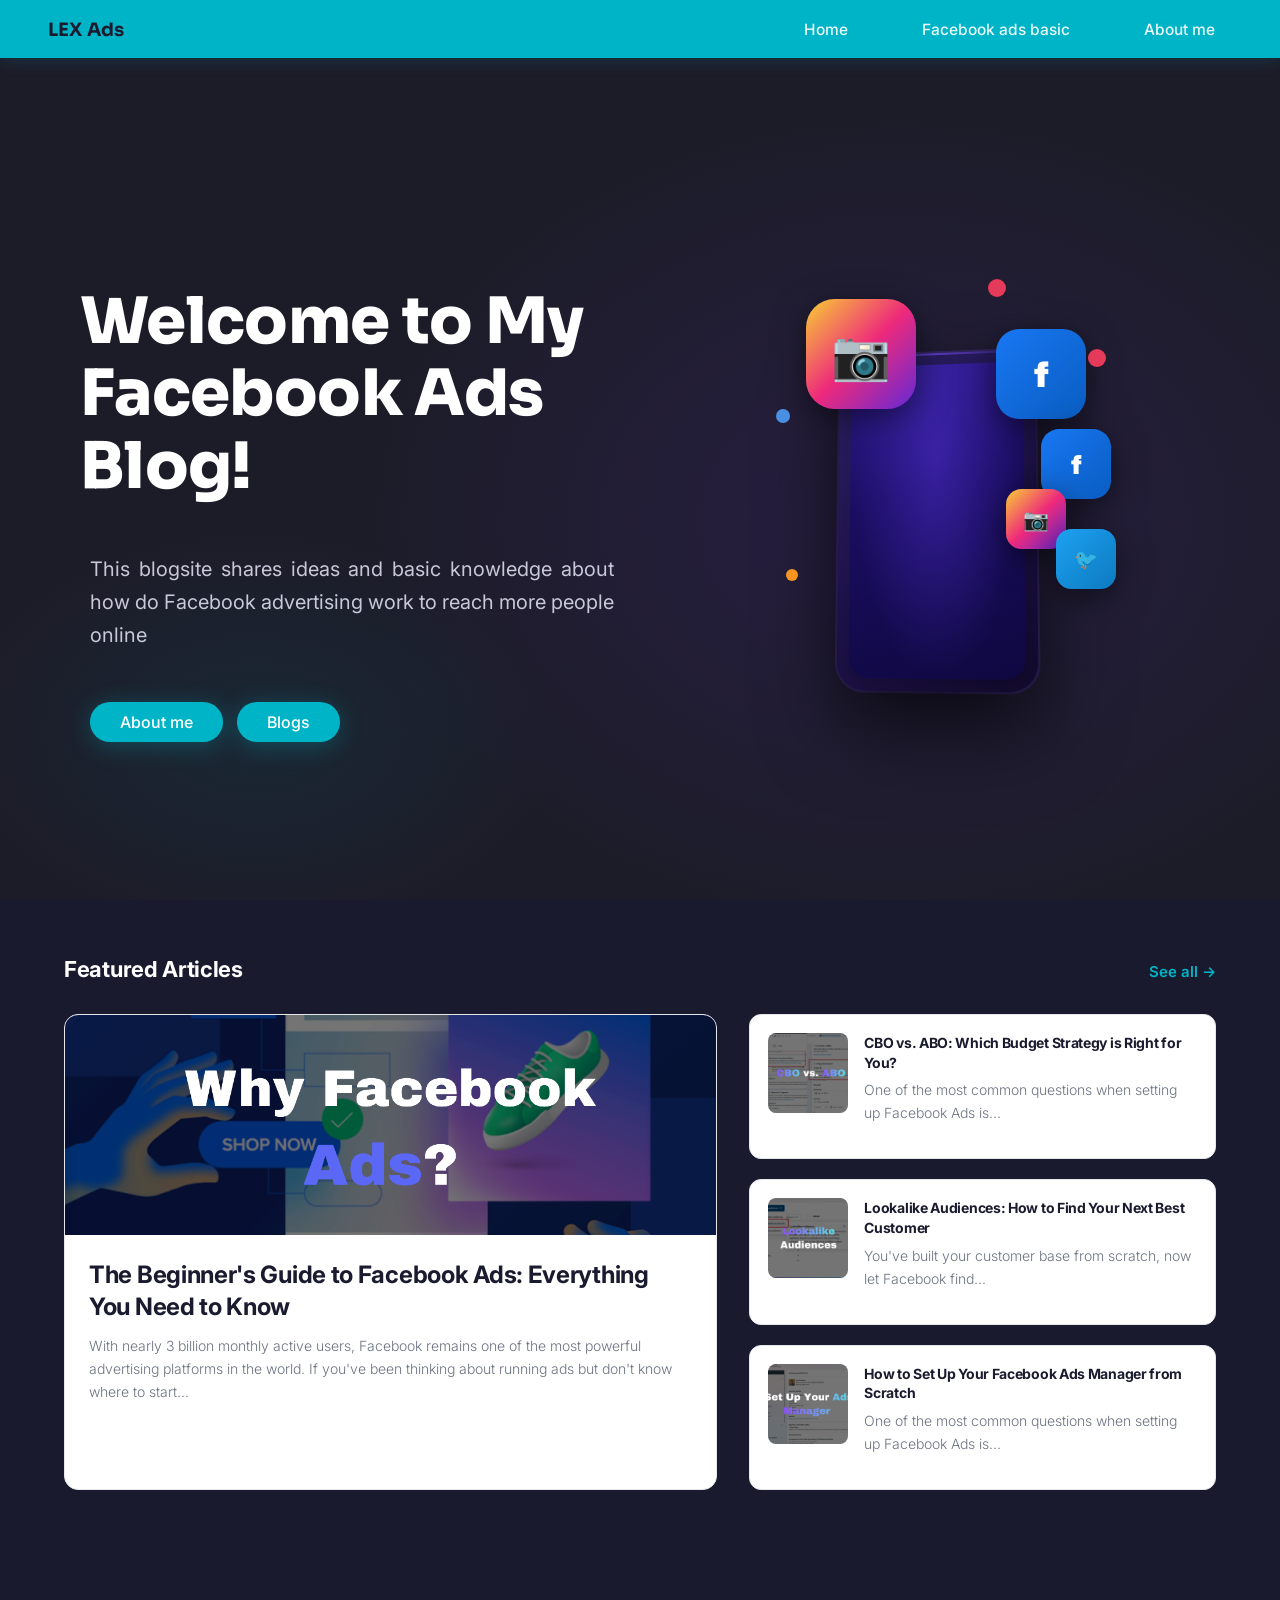
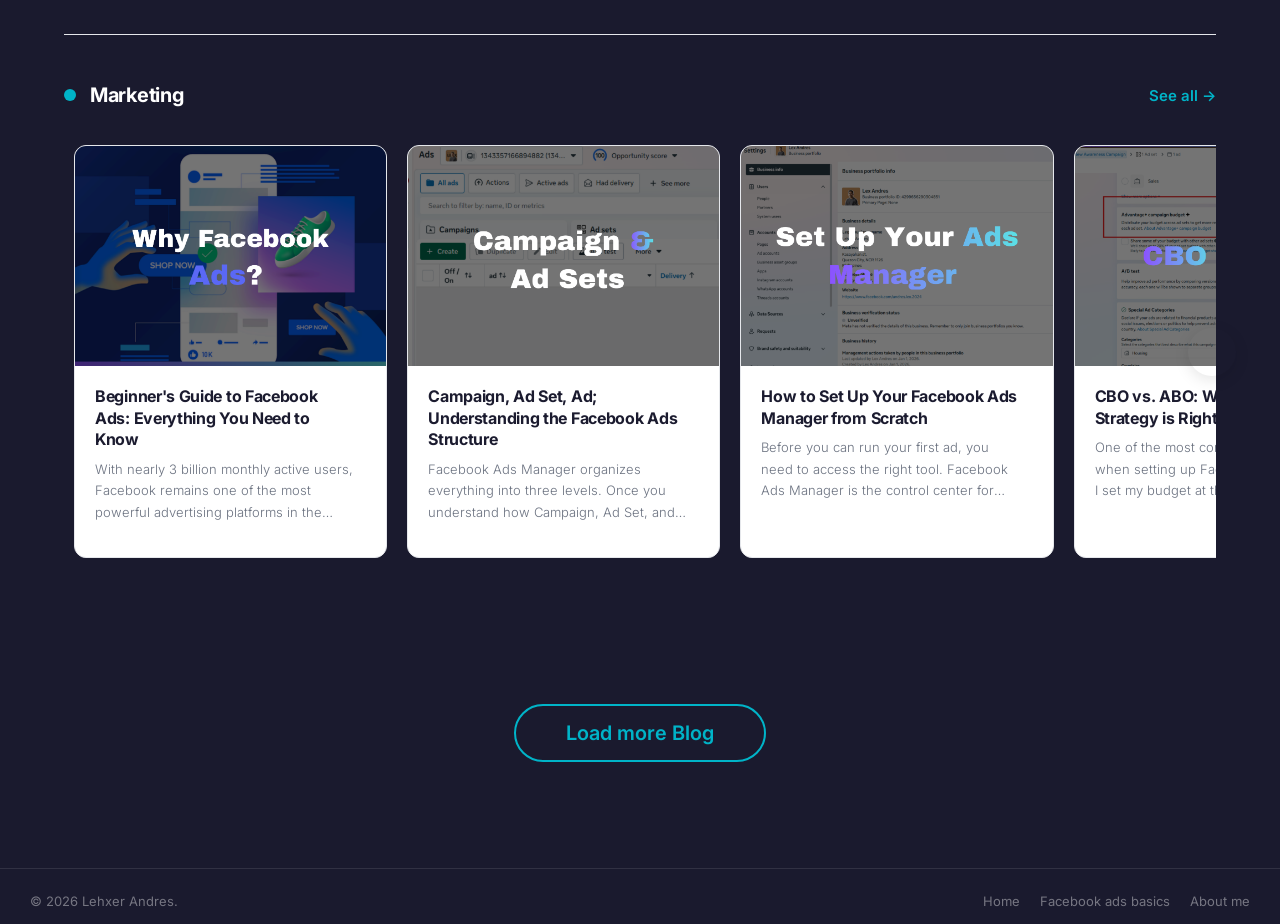
==== index.html @ 8c8f79d3 "Add files via upload" ====
<!DOCTYPE html>
<html lang="en">
<head>
  <meta charset="UTF-8" />
  <meta name="viewport" content="width=device-width, initial-scale=1.0"/>
  <title>Facebook Ads Media Buying Blog</title>
  <link rel="stylesheet" href="style.css" />
</head>
<body>

  <!-- NAV -->
<nav>
  <div class="nav-brand">LEX Ads</div>
  
  <input type="checkbox" id="menu-toggle">
  <label for="menu-toggle" class="hamburger">&#9776;</label>
  
  <ul class="nav-links">
    <li><a href="index.html">Home</a></li>
    <li><a href="2page.html">Facebook ads basic</a></li>
    <li><a href="3about.html">About me</a></li>
  </ul>
</nav>

  <!-- HERO -->
  <section class="hero">

    <!-- Left: text -->
    <div class="hero-content">
      <h1 class="hero-title">Welcome to My<br>Facebook Ads Blog!</h1>
      <p class="hero-desc">
        This blogsite shares ideas
        and basic knowledge about how do Facebook advertising work to reach more
        people online  
      </p>
      <a href="3about.html" class="btn-learn">About me</a>
      <a href="2page.html" class="btn-learn">Blogs</a>
    </div>

    <!-- Right: phone + floating icons -->
    <div class="hero-image">
      <div class="phone-wrapper">

        <!-- Phone -->
        <div class="phone">
          <div class="phone-screen">
            <div class="phone-screen-glow"></div>
          </div>
        </div>

        <!-- Social blobs -->
        <div class="icon-blob blob-ig-main">📷</div>
        <div class="icon-blob blob-fb-main">f</div>
        <div class="icon-blob blob-fb-sm">f</div>
        <div class="icon-blob blob-ig-sm">📷</div>
        <div class="icon-blob blob-tw">🐦</div>

        <!-- Accent dots -->
        <div class="dot dot-r dot-1"></div>
        <div class="dot dot-b dot-2"></div>
        <div class="dot dot-o dot-3"></div>
        <div class="dot dot-r dot-4"></div>
      </div>
    </div>

  </section>

<Main>

 <!-- FEATURED POSTS -->
  <section class="featured-section">
    <div class="container">
      <div class="section-header">
        <h2 class="section-title">Featured Articles</h2>
        <a href="2page.html" class="see-all">See all →</a>
      </div>
      <div class="featured-grid">
        <!-- Big card -->
        <div class="card-featured">
          <div class="card-featured-img" style="background: linear-gradient(135deg,#ff7a59,#ffb347);">
            <img src="Image/1.png" alt="Content Marketing Strategy 2025">
          </div>
          <div class="card-body">
            <h3 class="card-title"><a href="blog (1).html" class="stretched-link">
        The Beginner's Guide to Facebook Ads: Everything You Need to Know </a></h3>
            <p class="card-excerpt">With nearly 3 billion monthly active users, Facebook remains one of the most powerful advertising platforms in the world. If you've been thinking about running ads but don't know where to start...</p>
            
          </div>
        </div>
        <!-- Side stack -->
        <div class="side-stack">
          <div class="card-small">
            <div class="card-small-thumb" style="background: #eff6ff;">
               <img src="Image/4.png" alt="AI Tools">
              </div>
            <div class="card-small-body">
              <h4 class="card-title"><a href="blog (4).html" class="stretched-link">
        CBO vs. ABO: Which Budget Strategy is Right for You?</a></h4>
              <p class="card-excerpt">One of the most common questions when setting up Facebook Ads is...
</p>
            </div>
          </div>
          <div class="card-small">
            <div class="card-small-thumb" style="background: #f0fdf4;">
              <img src="Image/6.png" alt="AI Tools">
            </div>
            <div class="card-small-body">
              <h4 class="card-title">
                <a href="blog (6).html" class="stretched-link">
        Lookalike Audiences: How to Find Your Next Best Customer</a>
              </h4>
               <p class="card-excerpt">You've built your customer base from scratch, now let Facebook find...</p>
              
            </div>
          </div>
          
          <div class="card-small">
            <div class="card-small-thumb" style="background: #fdf4ff;">
              <img src="Image/3.png" alt="AI Tools">
            </div>
            <div class="card-small-body">
              <h4 class="card-title">
                <a href="blog (3).html" class="stretched-link">
        How to Set Up Your Facebook Ads Manager from Scratch</a>
              </h4>
              <p class="card-excerpt">One of the most common questions when setting up Facebook Ads is...
</p>
             
            </div>
          </div>
        </div>
      </div>
    </div>
  </section>










   <!-- MARKETING SECTION -->

  <section class="articles-section">
  <div class="container">
    <div class="category-block">

      <!-- Header -->
      <div class="category-header">
        <div class="category-dot" style="background: var(--orange);"></div>
        <span class="category-label">Marketing</span>
        <a href="2page.html" class="see-all">See all →</a>
      </div>

      <!-- Scroll Area -->
      <div class="scroll-wrapper">

        <button class="scroll-btn scroll-left"></button>

        <div class="articles-grid" id="articlesGrid">

          <!-- CARD -->
          <div class="card-article">
            <div class="card-article-img">
              <img src="Image/1.png">
            </div>
            <div class="card-body">
              <h4 class="card-title"><a href="blog (1).html" class="stretched-link">Beginner's Guide to Facebook Ads: Everything You Need to Know</a></h4>
              <p class="card-excerpt">With nearly 3 billion monthly active users, Facebook remains one of the most powerful advertising platforms in the world. If you've been thinking about running ads but don't know where to start...</p>
            </div>
          </div>

          <!-- Duplicate cards -->
          <div class="card-article"><div class="card-article-img"><img src="Image/2.png"></div>
        <div class="card-body">
              <h4 class="card-title"><a href="blog (2).html" class="stretched-link">Campaign, Ad Set, Ad; Understanding the Facebook Ads Structure</a></h4>
              <p class="card-excerpt">Facebook Ads Manager organizes everything into three levels. Once you understand how Campaign, Ad Set, and Ad works...</p>
            </div>
        </div>
          <div class="card-article"><div class="card-article-img"><img src="Image/3.png"></div>
        <div class="card-body">
              <h4 class="card-title"><a href="blog (3).html" class="stretched-link"> How to Set Up Your Facebook Ads Manager from Scratch</a></h4>
              <p class="card-excerpt">Before you can run your first ad, you need to access the right tool. Facebook Ads Manager is the control center for everything — campaigns, budgets, audiences, and performance data...</p>
            </div>
        </div>

          <div class="card-article"><div class="card-article-img"><img src="Image/4.png"></div>
        <div class="card-body">
              <h4 class="card-title"><a href="blog (4).html" class="stretched-link">CBO vs. ABO: Which Budget Strategy is Right for You?</a></h4>
              <p class="card-excerpt">One of the most common questions when setting up Facebook Ads is: should I set my budget at the campaign level or the ad set level...
</p>
            </div>
        </div>
          <div class="card-article"><div class="card-article-img"><img src="Image/5.png"></div>
        <div class="card-body">
              <h4 class="card-title"><a href="blog (5).html" class="stretched-link">Custom Audiences Explained: How to Retarget Like a Pro</a></h4>
              <p class="card-excerpt">Most people won't buy the first time they see your ad. Custom Audiences let you bring them back and that's where the real money is made...
</p>
            </div>
        </div>
          <div class="card-article"><div class="card-article-img"><img src="Image/6.png"></div>
        <div class="card-body">
              <h4 class="card-title"><a href="blog (6).html" class="stretched-link"> Lookalike Audiences: How to Find Your Next Best Customer</a></h4>
              <p class="card-excerpt">You've built your customer base from scratch, now let Facebook find thousands more people just like them. Lookalike Audiences are one of the most powerful scaling tools...</p>
            </div>
        </div>
          <div class="card-article"><div class="card-article-img"><img src="Image/7.png"></div>
        <div class="card-body">
              <h4 class="card-title"><a href="blog (7).html" class="stretched-link">How to Choose the Right Facebook Ad Campaign Objective</a></h4>
              <p class="card-excerpt">Your objective tells Facebook exactly what result to optimize for, so getting this right from the start is everything...
</p>
            </div>
        </div>
          <div class="card-article"><div class="card-article-img"><img src="Image/8.png"></div>
        <div class="card-body">
              <h4 class="card-title"><a href="blog (8).html" class="stretched-link">How to Properly Distribute Your Facebook Ads Budget</a></h4>
              <p class="card-excerpt">Spending it in the right places is the skill. A proper budget distribution strategy ensures every peso you put in is working toward a real result...</p>
            </div>
        </div>
        <div class="card-article"><div class="card-article-img"><img src="Image/9.png"></div>
        <div class="card-body">
              <h4 class="card-title"><a href="blog (9).html" class="stretched-link">The Full-Funnel Facebook Ads Strategy: TOF, MOF, BOF Explained</a></h4>
              <p class="card-excerpt"> The best Facebook advertisers don't just run one campaign, they build a system that guides people from strangers to loyal buyers...</p>
            </div>
        </div>


        </div>

        <button class="scroll-btn scroll-right"></button>

      </div>
    </div>
  </div>
</section>


 <!-- LOAD MORE -->
  <div class="load-more-wrap">
   <a href="2page.html" class="load-more-btn">Load more Blog</a>
  </div>

</Main>

<footer>
   <div class="footer-bottom">
      <span>© 2026 Lehxer Andres.</span>
      <div class="footer-bottom-links">
        <a href="index.html">Home</a>
        <a href="2page.html">Facebook ads basics</a>
        <a href="3about.html">About me</a>
      </div>
    </div>
  </div>
</footer>


 
<script>
const grid = document.getElementById('articlesGrid');
const scrollLeftBtn = document.querySelector('.scroll-left');
const scrollRightBtn = document.querySelector('.scroll-right');

const scrollAmount = 320; // adjust based on card width

scrollLeftBtn.addEventListener('click', () => {
  grid.scrollBy({
    left: -scrollAmount,
    behavior: 'smooth'
  });
});

scrollRightBtn.addEventListener('click', () => {
  grid.scrollBy({
    left: scrollAmount,
    behavior: 'smooth'
  });
});

function updateButtons() {
  scrollLeftBtn.style.display = grid.scrollLeft > 0 ? 'block' : 'none';

  const maxScroll = grid.scrollWidth - grid.clientWidth;
  scrollRightBtn.style.display = grid.scrollLeft < maxScroll ? 'block' : 'none';
}

grid.addEventListener('scroll', updateButtons);
window.addEventListener('load', updateButtons);
</script>
</body>
</html>
---- style.css ----
@import url('https://fonts.googleapis.com/css2?family=Sora:wght@400;600;700;800&family=Inter:wght@400;500&display=swap');

*, *::before, *::after { box-sizing: border-box; margin: 0; padding: 0; }

:root {
  --teal: #00b4c8;
  --teal-dark: #008fa0;
  --bg: #1a1a2e;
  --bg-hero: #1c1c28;
  --text: #ffffff;
  --text-muted: #c8c8d8;
  --nav-bg: #00b4c8;
}

:root {
  --orange: #00b4c8;
  --orange-dark: #008fa0;
  --navy: #1b1b2f;
  --dark: #2d3142;
  --gray: #6b7280;
  --light-gray: #f3f4f6;
  --border: #e5e7eb;
  --white: #ffffff;
  --text: #1f2937;
  --accent-blue: #00a4bd;
  --accent-purple: #6366f1;
  --accent-green: #00bda5;
}

body {
  font-family: 'Inter', sans-serif;
  background: var(--bg);
  color: var(--text);
  min-height: 100vh;
  overflow-x: hidden;
}

/* ── NAV ── */
nav {
  background: var(--nav-bg);
  display: flex;
  align-items: center;
  justify-content: space-between;
  padding: 0 48px;
  height: 58px;
  position: sticky;
  top: 0;
  z-index: 100;
  box-shadow: 0 2px 16px rgba(0,180,200,0.18);
}

.nav-brand {
  font-family: 'Sora', sans-serif;
  font-weight: 700;
  font-size: 1.15rem;
  color: var(--navy);
  letter-spacing: 0.01em;
}

.nav-links {
  display: flex;
  gap: 40px;
  list-style: none;
}

.nav-links a {
  color: #fff;
  text-decoration: none;
  font-size: 0.97rem;
  font-weight: 500;
  opacity: 0.92;
  transition: all 0.2s; /* Changed from 'opacity' to 'all' to animate the border too */
  
  /* The Border Settings */
  border: 1px solid var(--orange); 
  padding: 8px 16px;     /* Adds space between text and border */
  border-radius: 30px;    /* Optional: rounds the corners */
}

.nav-links a:hover {
  opacity: 1;
  color: var(--orange);
  font-weight: 500;
  background-color: var(--white); /* Slight highlight on hover */
  border-color: var(--orange); /* Change border color on hover */
}


/* Hide the checkbox and hamburger by default (Desktop) */
#menu-toggle, .hamburger {
  display: none;
}

/* Mobile Styles */
@media (max-width: 768px) {
  .hamburger {
    display: block;
    font-size: 1.5rem;
    color: white;
    cursor: pointer;
    z-index: 1001; 
  }

  .nav-links {
  display: flex; 
  flex-direction: column;
  position: fixed; 
  top: 60px; 
  height: calc(100vh - 60px); 
  left: -100%;  
  width: 250px;       
  padding: 40px 30px; 
  gap: 30px;
  transition: left 0.4s ease; 
  z-index: 1000;

  /* --- DARK TRANSLUCENT GLASS EFFECT --- */
  
  /* 1. Use RGBA for the background: 0,0,0 is black. 0.75 is 75% opacity. */
  background-color: rgba(10, 15, 28, 0.75); 
  
  /* 2. The Blur: 15px-20px is usually the "sweet spot" for glass */
  backdrop-filter: blur(20px);
  -webkit-backdrop-filter: blur(20px);

  /* 3. Optional: Add a subtle border to make it pop against the dark page */
  border-right: 1px solid rgba(255, 255, 255, 0.1);
}

  .nav-links a {
    letter-spacing: px;
    text-transform: uppercase;
    font-size: 0.85rem;
    border: none;
    display: block;
    color: white;
    text-decoration: none;
  }

  #menu-toggle:checked ~ .nav-links {
    left: 0; 
  }
}




















/* ── HERO ── */
.hero {
  min-height: calc(100vh - 58px);
  background: var(--bg-hero);
  display: grid;
  grid-template-columns: 1fr 1fr;
  align-items: center;
  padding: 60px 72px 60px 80px;
  gap: 40px;
  position: relative;
  overflow: hidden;
}

/* subtle radial glow */
.hero::before {
  content: '';
  position: absolute;
  inset: 0;
  background:
    radial-gradient(ellipse 60% 70% at 70% 55%, rgba(80,40,160,0.22) 0%, transparent 70%),
    radial-gradient(ellipse 40% 40% at 20% 80%, rgba(0,180,200,0.08) 0%, transparent 60%);
  pointer-events: none;
}

.hero-content {
  position: relative;
  z-index: 2;
  animation: fadeUp 0.8s ease both;
}

@keyframes fadeUp {
  from { opacity: 0; transform: translateY(32px); }
  to   { opacity: 1; transform: translateY(0); }
}

.hero-title {
  font-family: 'Sora', sans-serif;
  font-weight: 1000;
  font-size: clamp(2rem, 5vw, 4rem);
  line-height: 1.13;
  color: #fff;
  margin-bottom: 20px;
  margin-top: 70px;
  letter-spacing: -0.01em;
}

.hero-desc {
  font-size: clamp(1rem, 2.5vw, 1.25rem);
  text-align: justify;
  line-height: 1.65;
  color: var(--text-muted);
  max-width: 620px;
  margin: 50px 10px 50px 10px;

}

.btn-learn {
  display: inline-block;
  background: var(--teal);
  color: #fff;
  font-family: 'Inter', sans-serif;
  font-size: 1rem;
  font-weight: 500;
  padding: 10px 30px;
  margin-left: 10px;
  border-radius: 40px;
  text-decoration: none;
  border: none;
  cursor: pointer;
  transition: background 0.22s, transform 0.18s, box-shadow 0.22s;
  box-shadow: 0 4px 24px rgba(0,180,200,0.28);
}

.btn-learn:hover {
  background: var(--teal-dark);
  transform: translateY(-2px);
  box-shadow: 0 8px 32px rgba(0,180,200,0.38);
}

/* ── HERO IMAGE ── */
.hero-image {
  position: relative;
  z-index: 2;
  display: flex;
  justify-content: center;
  align-items: center;
  animation: fadeUp 0.9s 0.15s ease both;
}

/* Decorative phone + social icons illustration */
.phone-wrapper {
  position: relative;
  width: 360px;
  height: 420px;
}

/* Phone body */
.phone {
  position: absolute;
  bottom: 0;
  left: 50%;
  transform: translateX(-50%) perspective(900px) rotateX(6deg) rotateY(-8deg);
  width: 200px;
  height: 340px;
  background: linear-gradient(145deg, #2a2060 0%, #1a1040 60%, #0d0820 100%);
  border-radius: 28px;
  box-shadow:
    0 32px 80px rgba(0,0,0,0.7),
    0 0 0 2px rgba(120,80,255,0.25),
    inset 0 0 30px rgba(80,40,180,0.15);
  overflow: hidden;
}

.phone::before {
  content: '';
  position: absolute;
  top: 0; left: 0; right: 0;
  height: 2px;
  background: linear-gradient(90deg, transparent, rgba(120,80,255,0.6), transparent);
}

.phone-screen {
  position: absolute;
  inset: 12px;
  border-radius: 20px;
  background: linear-gradient(160deg, #2d1b8a 0%, #1a0d60 40%, #0f0840 100%);
  overflow: hidden;
}

.phone-screen-glow {
  position: absolute;
  inset: 0;
  background: radial-gradient(ellipse at 50% 30%, rgba(100,60,255,0.4), transparent 70%);
}

/* Social icon blobs */
.icon-blob {
  position: absolute;
  border-radius: 26%;
  display: flex;
  align-items: center;
  justify-content: center;
  font-size: 1.5rem;
  font-weight: 900;
  color: #fff;
  box-shadow: 0 8px 32px rgba(0,0,0,0.5);
  animation: float 4s ease-in-out infinite;
}



@keyframes float {
  0%, 100% { transform: translateY(0) rotate(var(--rot, 0deg)); }
  50%       { transform: translateY(-10px) rotate(var(--rot, 0deg)); }
}

/* Individual blobs */
.blob-ig-main {
  --rot: -10deg;
  width: 110px; height: 110px;
  background: linear-gradient(135deg, #f9ce34, #ee2a7b, #6228d7);
  top: 30px; left: 50px;
  animation-delay: 0s;
  font-size: 3rem;
}

.blob-fb-main {
  --rot: 6deg;
  width: 90px; height: 90px;
  background: linear-gradient(135deg, #1877f2, #0a5dc2);
  top: 60px; right: 30px;
  animation-delay: 0.6s;
  font-size: 2.2rem;
}

.blob-fb-sm {
  --rot: -6deg;
  width: 70px; height: 70px;
  background: linear-gradient(135deg, #1877f2, #0a5dc2);
  top: 160px; right: 5px;
  animation-delay: 1s;
  font-size: 1.6rem;
}

.blob-ig-sm {
  --rot: 12deg;
  width: 60px; height: 60px;
  background: linear-gradient(135deg, #f9ce34, #ee2a7b, #6228d7);
  top: 220px; right: 50px;
  animation-delay: 1.4s;
  font-size: 1.3rem;
}

.blob-tw {
  --rot: -8deg;
  width: 60px; height: 60px;
  background: linear-gradient(135deg, #1da1f2, #0d7abf);
  top: 260px; right: 0px;
  animation-delay: 0.8s;
  font-size: 1.2rem;
}

/* small accent dots */
.dot {
  position: absolute;
  border-radius: 50%;
  animation: float 3s ease-in-out infinite;
}

.dot-r { width: 18px; height: 18px; background: #e63a5a; }
.dot-b { width: 14px; height: 14px; background: #4a90e2; }
.dot-o { width: 12px; height: 12px; background: #f7931e; }

.dot-1 { top: 10px; right: 110px; animation-delay: 0.3s; }
.dot-2 { top: 140px; left: 20px; animation-delay: 1.2s; }
.dot-3 { top: 300px; left: 30px; animation-delay: 0.7s; }
.dot-4 { top: 80px; right: 10px; animation-delay: 1.8s; }



@media (max-width: 768px) {
  .hero-desc {
  text-align: center;
  }
}












/* ------------------ Main Page Styles ------------------ */



.container {
  max-width: 1200px;
  margin: 0 auto;
  padding: 0 24px;
}

/* ===== FEATURED SECTION ===== */
.featured-section { padding: 56px 0 40px; }
.section-header {
  display: flex;
  justify-content: space-between;
  align-items: baseline;
  margin-bottom: 32px;
}
.section-title {
  font-size: 22px;
  font-weight: 700;
  color: var(--white);
  letter-spacing: -0.3px;
}
.see-all {
  color: var(--orange);
  font-size: 15px !important;
  font-weight: 600 !important;
  display: flex;
  align-items: center;
  gap: 6px;
  transition: all 0.25s ease;
  text-decoration: none;
}

.see-all:hover {
  gap: 10px;
  color: var(--orange-dark);   /* Optional: make it slightly darker on hover */
}

/* Featured hero card */
.featured-grid {
  display: grid;
  grid-template-columns: 1.4fr 1fr;
  gap: 32px;
  margin-bottom: 48px;
}
@media (max-width: 768px) { .featured-grid { grid-template-columns: 1fr; } }

.card-featured {
  border-radius: 14px;
  overflow: hidden;
  border: 1px solid var(--border);
  transition: transform .25s, box-shadow .25s;
  background: white;
}
.card-featured:hover { transform: translateY(-4px); box-shadow: 0 16px 40px rgba(0,0,0,.1); }
.card-featured-img {
  height: 220px;           /* Change this to control image height */
  overflow: hidden;
  position: relative;
}

.card-featured-img img {
  width: 100%;
  height: 100%;
  object-fit: cover;       /* Makes the image fill the area nicely without distortion */
  display: block;
}

/* Optional: Nice hover effect */
.card-featured:hover .card-featured-img img {
  transform: scale(1.05);
  transition: transform 0.4s ease;
}

.card-body { padding: 24px; }
.card-tag {
  display: inline-block;
  font-size: 11px;
  font-weight: 700;
  letter-spacing: 1px;
  text-transform: uppercase;
  color: var(--orange);
  margin-bottom: 10px;
}
.card-title {
  font-size: 20px;
  font-weight: 700;
  color: var(--navy);
  line-height: 1.35;
  margin-bottom: 10px;
  letter-spacing: -0.3px;
}

.card-title a {
  text-decoration: none;
  color: inherit; /* Keeps your original title color */
}



.card-featured .card-title { font-size: 24px; }
.card-excerpt {
  color: var(--gray);
  font-size: 14px;
  line-height: 1.65;
  margin-bottom: 16px;
  font-weight: 300;
}
.card-meta {
  display: flex;
  align-items: center;
  gap: 10px;
  font-size: 12px;
  color: var(--gray);
}
.avatar {
  width: 30px; height: 30px;
  border-radius: 50%;
  display: flex; align-items: center; justify-content: center;
  font-size: 13px;
  font-weight: 700;
  color: white;
  flex-shrink: 0;
}

/* Side stack */
.side-stack { display: flex; flex-direction: column; gap: 20px; }
.card-small {
  display: flex;
  gap: 16px;
  padding: 18px;
  border: 1px solid var(--border);
  border-radius: 12px;
  background: white;
  transition: transform .2s, box-shadow .2s;
  cursor: pointer;
}
.card-small:hover { transform: translateY(-2px); box-shadow: 0 8px 24px rgba(0,0,0,.07); }

.card-small-thumb {
  width: 80px;
  height: 80px;
  border-radius: 8px;
  flex-shrink: 0;
  overflow: hidden; /* This clips the image to the border-radius */
  display: block;   /* Remove flex centering if using an image */
}

.card-small-thumb img {
  width: 100%;
  height: 100%;
  object-fit: cover; /* This is the magic property for cropping images nicely */
  display: block;
}

.card-small-body { flex: 1; }
.card-small-body .card-tag { margin-bottom: 6px; }
.card-small-body .card-title { font-size: 14px; line-height: 1.4; margin-bottom: 6px; }
.card-small-body .card-meta { font-size: 11px; }




/* ===== ARTICLE GRID ===== */


.articles-section { padding: 56px 0; }
.scroll-wrapper {
  position: relative;
  margin-top: 20px;
}

.articles-grid {
    display: flex;
  gap: 20px;
  overflow-x: auto;
  scroll-behavior: smooth;
  padding: 10px;         /* Hide scrollbar on Firefox */
}

.articles-grid::-webkit-scrollbar {
  display: none;                   /* Hide scrollbar on Chrome/Safari */
}

.scroll-btn {
  position: absolute;
  top: 50%;
  transform: translateY(-50%);
  width: 48px;
  height: 48px;
  background: white;
  border: 0px solid #e2e8f0;
  border-radius: 50%;
  font-size: 20px;
  color: #64748b;
  cursor: pointer;
  z-index: 10;
  box-shadow: 0 4px 15px rgba(0, 0, 0, 0.1);
  transition: all 0.3s ease;
  display: flex;
  align-items: center;
  justify-content: center;
}

.scroll-btn:hover {
  background: var(--orange);
  color: transparent;
  border-color: var(--orange);
  transform: translateY(-50%) scale(1.08);
}

.scroll-left {
  display: none;
  background: transparent;
  left: -20px;
}

.scroll-right {
  display: none;
  background: transparent;
  right: -20px;
}

/* Optional: Make cards a fixed width for better horizontal scroll */
.card-article {
  min-width: 260px;
  flex: 0 0 auto; /* 🔥 IMPORTANT */
}



@media (max-width: 900px) { .articles-grid { grid-template-columns: repeat(2, 1fr); } }
@media (max-width: 560px) { .articles-grid { grid-template-columns: 1fr; } }

.card-article {
  border: 1px solid var(--border);
  border-radius: 12px;
  overflow: hidden;
  background: white;
  transition: transform .25s, box-shadow .25s;
  cursor: pointer;
}
.card-article:hover { transform: translateY(-4px); box-shadow: 0 12px 32px rgba(0,0,0,.09); }

.card-article-img {
  height: 220px;           /* Change this to control image height */
  overflow: hidden;
  position: relative;
}

.card-article-img img {
  width: 100%;
  height: 100%;
  object-fit: cover;       /* Makes the image fill the area nicely without distortion */
  display: block;
}

.card-article:hover .card-article-img img {
  transform: scale(1.05);
  transition: transform 0.4s ease;
}

.card-article .card-body { padding: 20px;
width: 300px; }
.card-article .card-title { font-size: 16px; margin-bottom: 8px; }
.card-article .card-excerpt {
  font-size: 13px;
  margin-bottom: 14px;
  display: -webkit-box;
  -webkit-line-clamp: 3;
  line-clamp: 3;
  -webkit-box-orient: vertical;
  overflow: hidden;
}

/* ===== CATEGORY SECTIONS ===== */
.category-block { padding: 48px 0; border-top: 1px solid var(--border); }
.category-header { display: flex; align-items: center; gap: 14px; margin-bottom: 28px; }
.category-dot { width: 12px; height: 12px; border-radius: 50%; }
.category-label { font-size: 20px; font-weight: 700; color: var(--white); letter-spacing: -0.3px; }

.see-all {
  color: var(--orange);
  font-size: 20px;
  font-weight: 600;
  text-decoration: none;
  margin-left: auto;            /* This pushes "See all" to the right */
  white-space: nowrap;
  display: flex;
  align-items: center;
  gap: 6px;
  transition: gap 0.3s ease;
}

.see-all:hover {
  gap: 10px;
}



.footer-bottom {
  border-top: 1px solid rgba(255,255,255,.1);
  padding: 24px 30px 15px;
  
  display: flex;
  justify-content: space-between;
  align-items: center;
  font-size: 13px;                    /* Slightly better than 12px */
  color: rgba(255,255,255,.4);
  flex-wrap: wrap;                    /* Allows wrapping on small screens */
  gap: 16px;                          /* Adds space when wrapping */
}

.footer-bottom-links {
  display: flex;
  gap: 20px;
  flex-wrap: wrap;                    /* Links can wrap if needed */
}

.footer-bottom-links a {
  color: rgba(255,255,255,.4);
  text-decoration: none;
  transition: color 0.2s ease;
}

.footer-bottom-links a:hover {
  color: white;
}

/* ====================== RESPONSIVE ====================== */

@media (max-width: 768px) {
  .footer-bottom {
    flex-direction: column;           /* Stack vertically on tablets & mobile */
    text-align: center;
    gap: 20px;
    padding-top: 20px;
  }

  .footer-bottom-links {
    gap: 16px;
    justify-content: center;
  }
}

@media (max-width: 480px) {
  .footer-bottom {
    font-size: 12px;
  }
  
  .footer-bottom-links {
    gap: 14px;
  }
}

















/* ── RESPONSIVE ── */
@media (max-width: 900px) {
  nav { padding: 0 24px; }
  .nav-links { gap: 20px; }

  .hero {
    grid-template-columns: 1fr;
    padding: 48px 28px;
    text-align: center;
  }

  .hero-desc { max-width: 100%; }
  .hero-image { justify-content: center; }
  .phone-wrapper { width: 280px; height: 340px; }
  .blob-ig-main { width: 80px; height: 80px; font-size: 2.2rem; }
  .blob-fb-main { width: 66px; height: 66px; font-size: 1.7rem; }
}


/* ===== LOAD MORE ===== */
.load-more-wrap { text-align: center; padding: 32px 0 56px; }
.load-more-btn {

  display: inline-block; /* Add this */
  text-decoration: none;
  border: 2px solid var(--orange);
  color: var(--orange);
  background: none;
  padding: 15px 50px;
  margin-bottom: 50px;
  border-radius: 50px;
  font-size: 20px;
  font-weight: 600;
  cursor: pointer;
  font-family: inherit;
  transition: all .2s;
}
.load-more-btn:hover { background: var(--orange); color: white; }








/* ====================== 2 Page ====================== */
/* ====================== 2 Page ====================== */
/* ====================== 2 Page ====================== */
/* ====================== 2 Page ====================== */
/* ====================== 2 Page ====================== */
/* ====================== 2 Page ====================== */


/* ===== HERO ===== */
.hero2 {
  background: var(--border);
  padding: 200px 24px 200px;
  text-align: center;
  border-bottom: 1px solid var(--border);
}


.hero2 h1 {
  font-size: clamp(40px, 5vw, 54px);
  font-weight: 700;
  line-height: 1.15;
  color: var(--navy);
  max-width: 680px;
  margin: 0 auto 20px;
  letter-spacing: -1px;
}

.hero2 h1::after {
  content: '';
  display: block;
  width: clamp(20px, 15vw, 1000px);
  height: 4px;
  background: var(--orange);
  margin: 16px auto 0;
}

.hero2 h1 span { color: var(--orange); }
.hero2 p {
  color: var(--navy);
  font-size: clamp(18px, 3vw, 24px);
  max-width: 920px;
  margin: 0 auto 36px;
  font-weight: 300;
}
.hero-search2 {
  display: flex;
  max-width: 480px;
  margin: 0 auto;
  border: 2px solid var(--border);
  border-radius: 8px;
  background: white;
  overflow: hidden;
  transition: border-color .2s;
  box-shadow: 0 4px 20px rgba(0,0,0,.07);
}
.hero-search2:focus-within { border-color: var(--orange); }
.hero-search2 input {
  flex: 1;
  border: none;
  outline: none;
  padding: 14px 18px;
  font-size: 15px;
  font-family: inherit;
  color: var(--text);
}
.hero-search2 button {
  background: var(--orange);
  border: none;
  color: white;
  padding: 0 22px;
  cursor: pointer;
  font-size: 16px;
  transition: background .2s;
}
.hero-search2 button:hover { background: var(--orange-dark); }







.section-title-2page {
  display: block;  /* Headers are blocks by default, but let's be sure */
  width: 100%;
  margin-top: -20px;
  font-size: clamp(28px, 5vw, 40px);
  font-weight: 700;
  text-align:left;
  color: var(--white);
  letter-spacing: 1.3px;
  border-bottom: 4px solid var(--orange); /* Change color to match your brand */
  padding-bottom: 8px; /* Space between text and line */
  margin-bottom: 20px;
}






/* ===== SECTION WRAPPER ===== */
.about-me {
  padding: 80px 24px;
  background: var(-);
}
 
.about-me__inner {
  max-width: 860px;
  margin: 0 auto;
  display: flex;
  flex-direction: column;
  align-items: center;
  gap: 40px;
}
 
/* ===== PHOTO ===== */
.about-me__photo-wrap {
  display: flex;
  flex-direction: column;
  align-items: center;
  gap: 14px;
}
 
.about-me__photo {
  width: 360px;
  height: 360px;
  border-radius: 25%;
  object-fit: cover;
  border: 5px solid var(--white);
  box-shadow: 0 8px 32px rgba(91, 238, 248, 0.623), 0 0 0 3px var(--orange);
  transition: transform 0.3s ease, box-shadow 0.3s ease;
}
 
.about-me__photo:hover {
  transform: scale(1.05);
  box-shadow: 0 12px 40px rgba(255, 122, 89, 0.35), 0 0 0 3px var(--orange);
}
 
.about-me__badge {
  display: inline-block;
  background: var(--orange-light);
  color: var(--orange-dark);
  font-size: 12px;
  font-weight: 600;
  letter-spacing: 0.5px;
  padding: 5px 16px;
  border-radius: 20px;
  border: 1px solid rgba(255, 122, 89, 0.2);
}

 
/* ===== CONTENT ===== */
.about-me__content {
  text-align: center;
  max-width: 680px;
}
 
.about-me__eyebrow {
  font-size: clamp(15px, 2vw, 20px);
  font-weight: 600;
  letter-spacing: 1px;
  text-transform: uppercase;
  color: var(--orange);
  margin-bottom: 8px;
  margin-top: -30px;
}
 
.about-me__title {
  font-size: clamp(28px, 5vw, 50px);
  font-weight: 700;
  color: var(--white);
  letter-spacing: -0.5px;
  margin-bottom: 10px;
}
 
.about-me__greeting {
  font-size: 20px;
  font-weight: 600;
  color: var(--light-gray);
  margin-bottom: 16px;
}
 
.about-me__text {
  font-size: 15px;
  line-height: 1.8;
  color: var(--text-muted);
  font-weight: 300;
  margin-bottom: 14px;
}
 
.about-me__text strong {
  color: var(--orange);
  font-weight: 600;
}
 
.about-me__text em {
  font-style: italic;
  color: var(--nav-bg);
}
 
/* ===== HOBBIES ===== */
.about-me__hobbies {
  display: flex;
  justify-content: center;
  flex-wrap: wrap;
  gap: 10px;
  margin: 24px 0;
}
 
.about-me__hobby {
  display: inline-flex;
  align-items: center;
  gap: 6px;
  background: var(--orange-light);
  color: var(--orange-dark);
  font-size: 13px;
  font-weight: 600;
  padding: 8px 18px;
  border-radius: 30px;
  border: 1px solid rgba(255, 122, 89, 0.2);
  transition: all 0.2s ease;
  cursor: default;
}

.about-me__greeting1 {
  font-size: 20px;
  font-weight: 600;
  color: var(--nav-bg);
  margin-bottom: 16px;
}
 
.about-me__hobby:hover {
  background: var(--orange);
  color: var(--white);
  transform: translateY(-2px);
  box-shadow: 0 6px 16px rgba(255, 122, 89, 0.25);
}
 
/* ===== CLOSING ===== */
.about-me__closing {
  font-size: clamp(25px, 2vw, 50px);
  font-weight: 500;
  color: var(--teal);
  margin-top: 8px;
}
 
/* ===== DIVIDER LINE ===== */
.about-me__content::after {
  content: '';
  display: block;
  width: 160px;
  height: 3px;
  background: var(--orange);
  border-radius: 4px;
  margin: 28px auto 0;
}
 
/* ===== RESPONSIVE ===== */
@media (max-width: 600px) {
  .about-me {
    padding: 56px 20px;
  }
 
  .about-me__photo {
    width: 330px;
    height: 330px;
  }
 
  .about-me__title {
    font-size: 28px;
  }
 
  .about-me__text {
    font-size: 14px;
  }
}
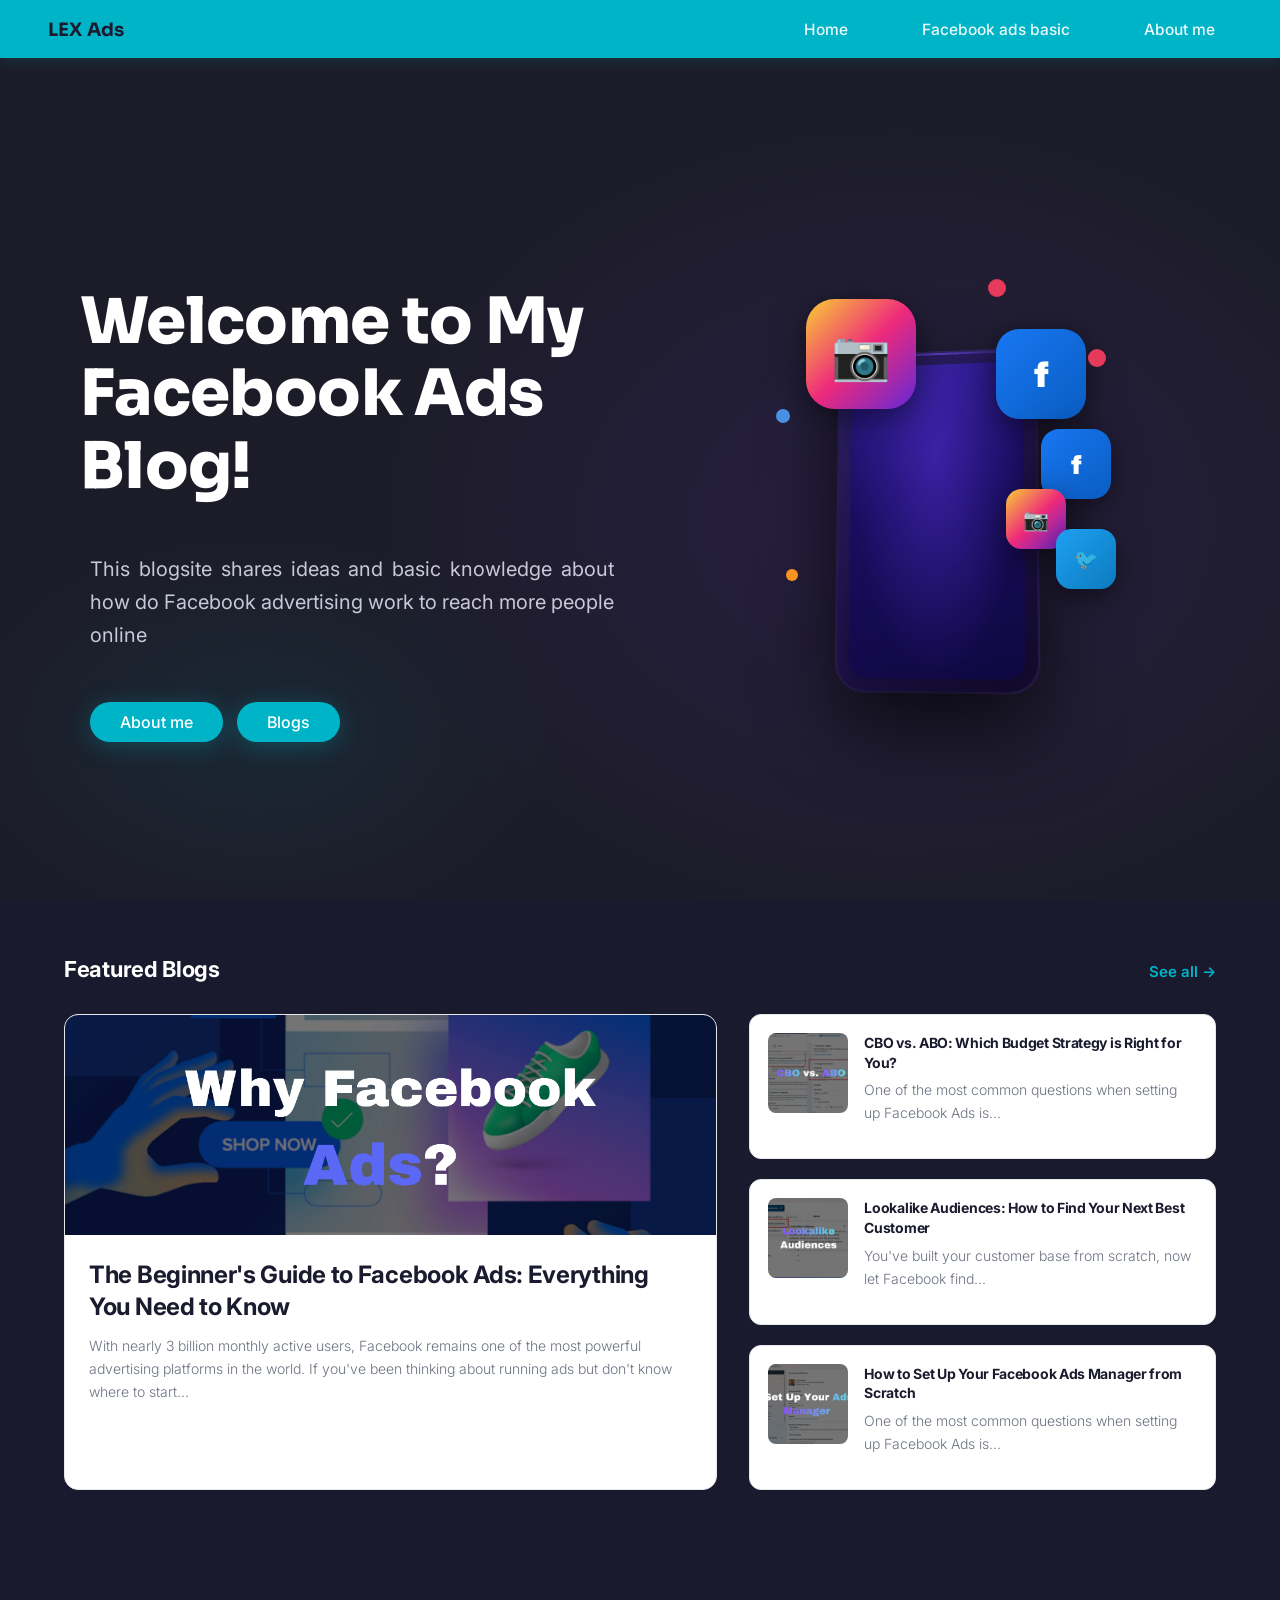
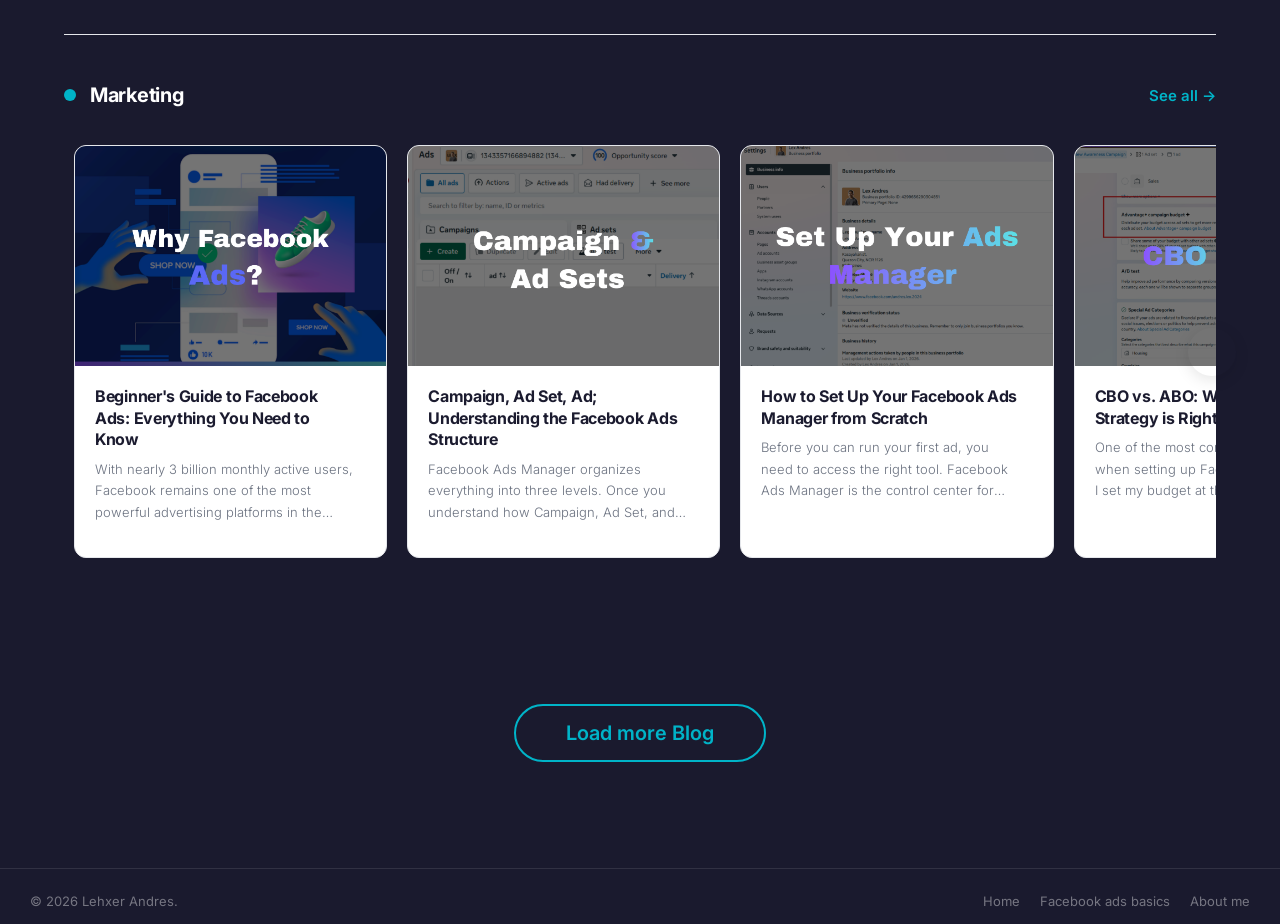
==== commit 2ed014c6: "Update index.html" ====
--- a/index.html
+++ b/index.html
@@ -71,7 +71,7 @@
   <section class="featured-section">
     <div class="container">
       <div class="section-header">
-        <h2 class="section-title">Featured Articles</h2>
+        <h2 class="section-title">Featured Blogs</h2>
         <a href="2page.html" class="see-all">See all →</a>
       </div>
       <div class="featured-grid">
@@ -220,7 +220,7 @@
               <p class="card-excerpt">Spending it in the right places is the skill. A proper budget distribution strategy ensures every peso you put in is working toward a real result...</p>
             </div>
         </div>
-        <div class="card-article"><div class="card-article-img"><img src="Image/9.png"></div>
+        <div class="card-article"><div class="card-article-img"><img src="Image/10.png"></div>
         <div class="card-body">
               <h4 class="card-title"><a href="blog (9).html" class="stretched-link">The Full-Funnel Facebook Ads Strategy: TOF, MOF, BOF Explained</a></h4>
               <p class="card-excerpt"> The best Facebook advertisers don't just run one campaign, they build a system that guides people from strangers to loyal buyers...</p>
@@ -291,4 +291,4 @@
 window.addEventListener('load', updateButtons);
 </script>
 </body>
-</html>+</html>
